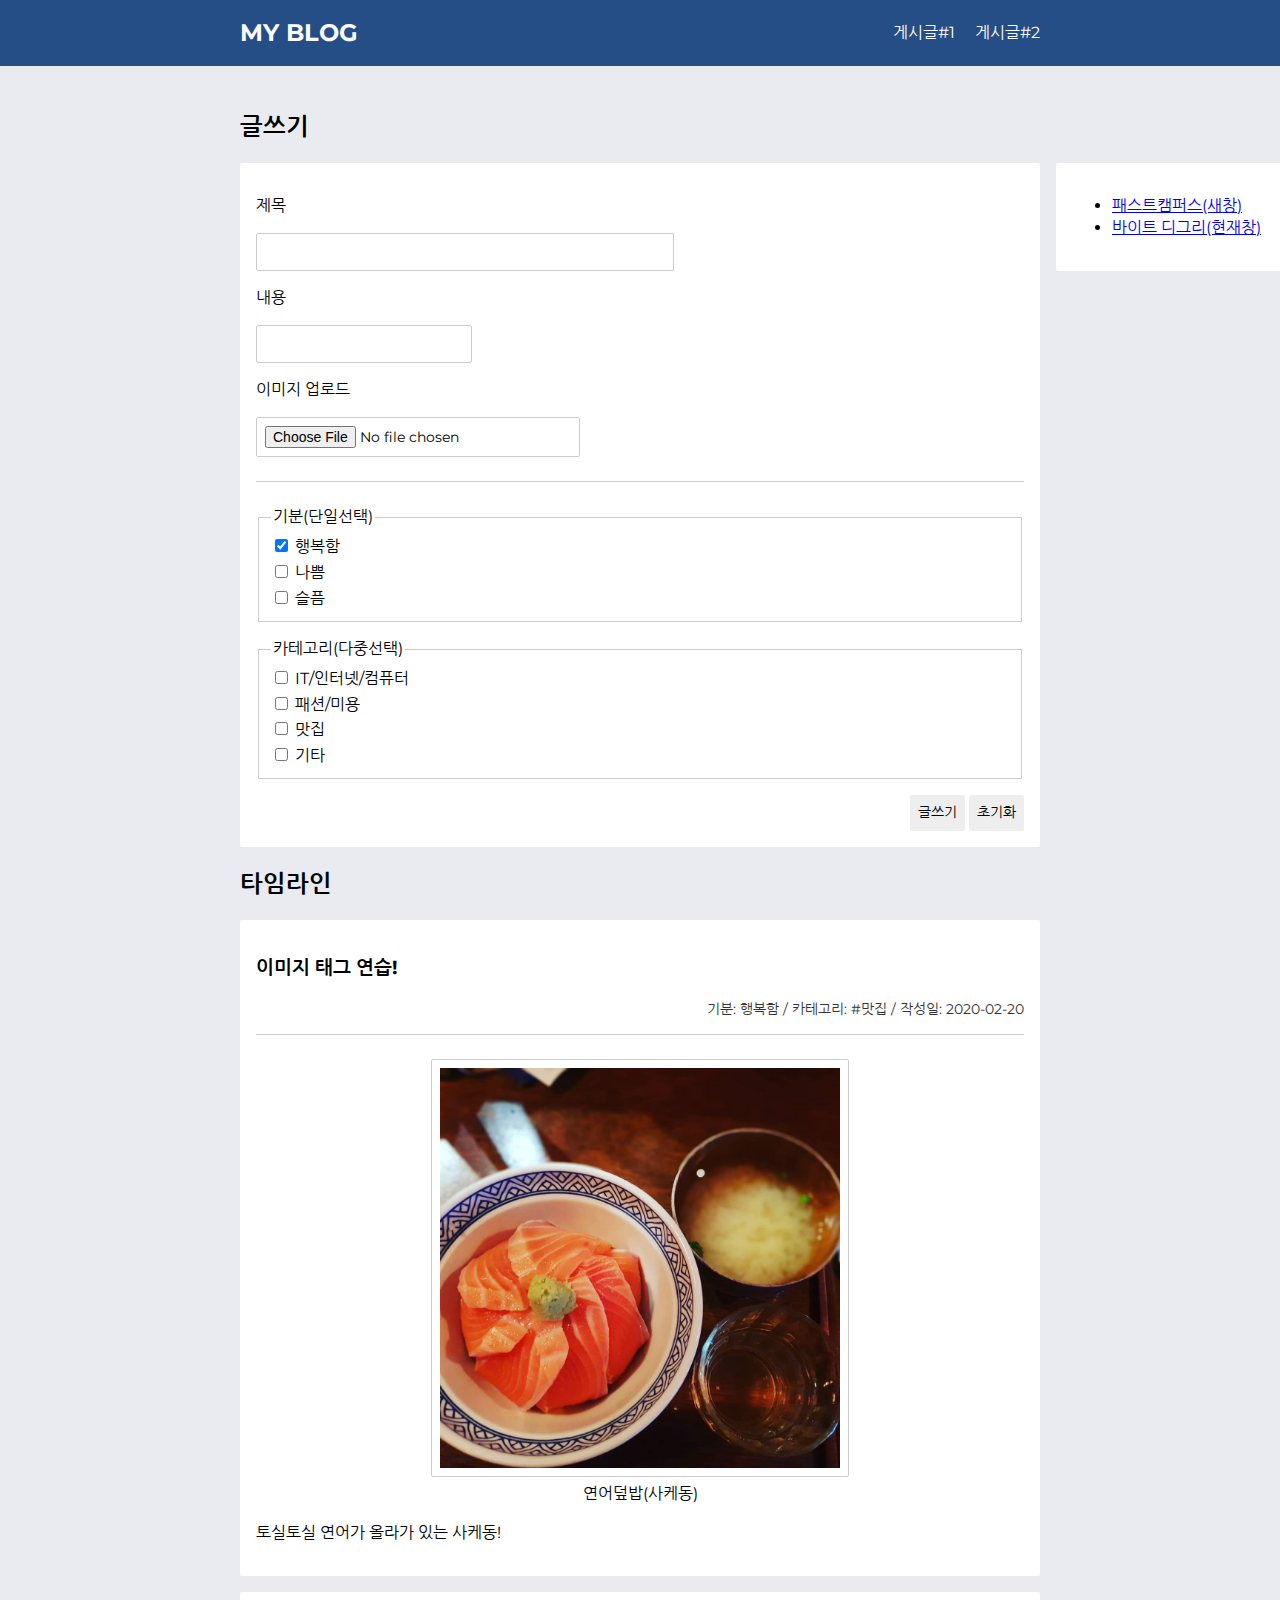
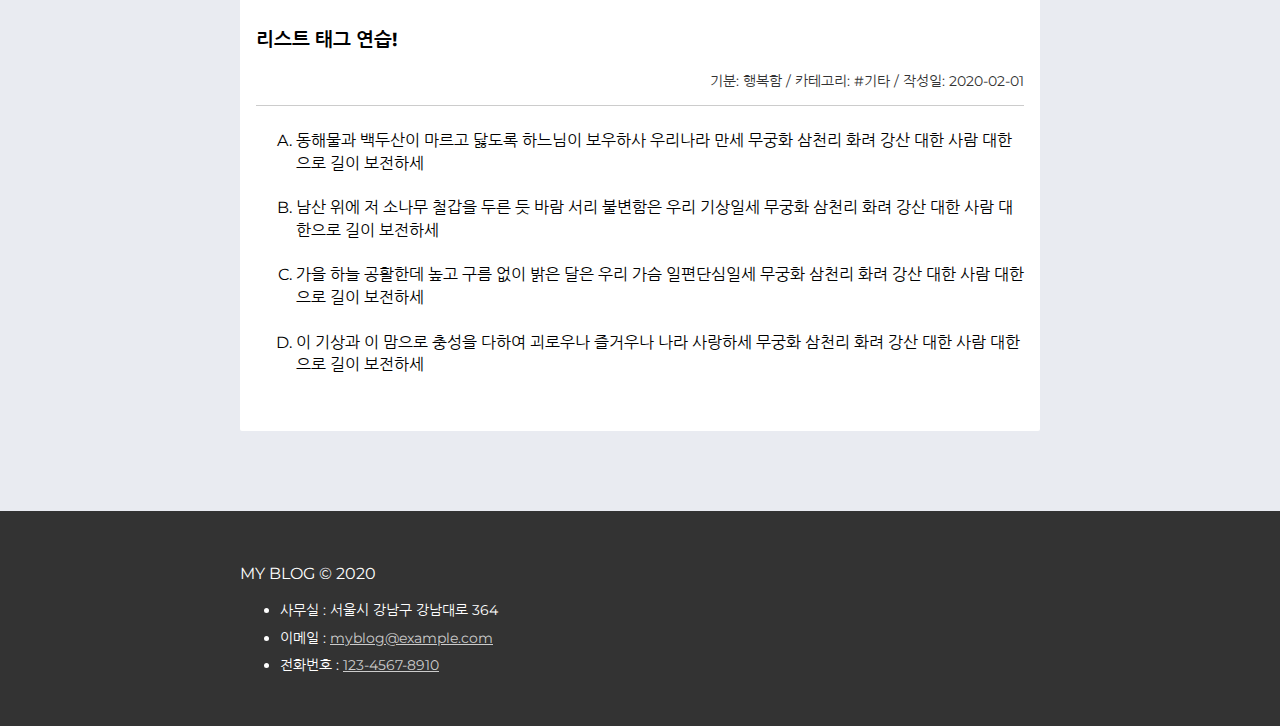
==== KDT_HWrepo_Week4/byte-degree-html/src/index.html @ ed016e7b "Feat: configure direcrtory and title" ====
<!DOCTYPE html>
<html lang="ko">
<head>
    <meta charset="UTF-8" />
    <meta name="viewport" content="width=device-width, initial-scale=1.0" />
    <meta http-equiv="X-UA-Compatible" content="ie=edge" />
    <!-- 01. 기본경로 설정하기(이곳에 작성) -->
    <base href="./assets/" target="_blank">
    <link rel="stylesheet" href="./css/index.css" >
    <link
        href="https://fonts.googleapis.com/css?family=Montserrat|Nanum+Gothic&display=swap"
        rel="stylesheet"
    />
    <!-- 02. 브라우저 타이틀 표시하기(이곳에 작성) -->
    <title>MY BLOG</title>
    <script src="./js/main.js"></script>
</head>
<body>
<!-- 헤더 -->
<div class="header">
    <div class="container">
        <h2 class="logo-title">MY BLOG</h2>
        <nav>
            <ul class="menu">
                <li class="menu-item">
                    <a href="../index.html?card"> 게시글#1</a>
                </li>
                <li class="menu-item">
                    <a href="../index.html?card"> 게시글#2</a>
                </li>
            </ul>
        </nav>
    </div>
</div>
<!-- 본문 -->
<div class="content">
    <!-- 글쓰기 영역 -->
    <section class="write">
        <header><h2 class="title">글쓰기</h2></header>
        <div class="container">
            <form action="#">
                <p>
                    <label>
                        제목<br />
                        <input type="text" name="subject" />
                    </label>
                </p>
                <p>
                    <label>
                        내용<br />
                        <input
                            name="content"
                            cols="55"
                            rows="5"
                        ></input>
                    </label>
                </p>
                <p>
                    <label>
                        이미지 업로드<br />
                        <input
                            name="image"
                            type="file"
                            accept="image/jpeg, image/jpg, image/png, image/gif"
                        />
                    </label>
                </p>
                <hr class="separator" />
                <fieldset>
                    <legend>기분(단일선택)</legend>
                    <input
                        type="checkbox"
                        name="feeling"
                        value="Happy"
                        id="feeling:Happy"
                        checked
                    />
                    <label for="feeling:Happy">행복함</label><br />
                    <input
                        type="checkbox"
                        name="feeling"
                        value="Bad"
                        id="feeling:Bad"
                    />
                    <label for="feeling:Bad">나쁨</label><br />
                    <input
                        type="checkbox"
                        name="feeling"
                        value="Sad"
                        id="feeling:Sad"
                    />
                    <label for="feeling:Sad">슬픔</label><br />
                </fieldset>
                <fieldset>
                    <legend>카테고리(다중선택)</legend>
                    <input
                        type="checkbox"
                        name="category"
                        value="IT/Internet/Computer"
                        id="category:IT/Internet/Computer"
                    />
                    <label for="category:IT/Internet/Computer"
                    >IT/인터넷/컴퓨터 </label
                    ><br />
                    <input
                        type="checkbox"
                        name="category"
                        value="Fashion/Beauty"
                        id="category:Fashion/Beauty"
                    />
                    <label for="category:Fashion/Beauty"
                    >패션/미용 </label
                    ><br />
                    <input
                        type="checkbox"
                        name="category"
                        value="Delicious"
                        id="category:Delicious"
                    />
                    <label for="category:Delicious">맛집 </label><br />
                    <input
                        type="checkbox"
                        name="category"
                        value="ETC"
                        id="category:ETC"
                    />
                    <label for="category:ETC">기타 </label><br />
                </fieldset>
                <footer class="buttons">
                    <button type="button">글쓰기</button>
                    <button type="button">초기화</button>
                </footer>
            </form>
        </div>
    </section>
    <!-- 게시글 영역 -->
    <section class="timeline">
        <h2>타임라인</h2>
        <!-- 게시글 1번 -->
        <div class="item">
            <header>
                <h3>
                    <a id="card1">이미지 태그 연습!</a>
                </h3>
                <p class="meta">
                    기분: 행복함 / 카테고리: #맛집 / 작성일:
                    <time datetime="2020-02-20 12:00">2020-02-20</time>
                </p>
            </header>
            <hr class="separator" />
            <figure class="image">
                <img
                    srcset="
                                ./images/image-sm.jpg  400w,
                                ./images/image-md.jpg  700w,
                                ./images/image-lg.jpg 1000w
                            "
                    sizes="(max-width: 500px) 444px,
                                   (max-width: 800px) 777px,
                                   1222px"
                    width="400"
                />
                <figcaption>연어덮밥(사케동)</figcaption>
            </figure>
            <p>토실토실 연어가 올라가 있는 사케동!</p>
        </div>
        <!-- 게시글 2번 -->
        <div class="item">
            <header>
                <h3>
                    <a id="card2">리스트 태그 연습!</a>
                </h3>
                <p class="meta">
                    기분: 행복함 / 카테고리: #기타 / 작성일:
                    <time datetime="2020-02-10 10:00">2020-02-01</time>
                </p>
            </header>
            <hr class="separator" />
            <ol type="A">
                <li>
                    동해물과 백두산이 마르고 닳도록 하느님이 보우하사
                    우리나라 만세 무궁화 삼천리 화려 강산 대한 사람
                    대한으로 길이 보전하세<br /><br />
                </li>
                <li>
                    남산 위에 저 소나무 철갑을 두른 듯 바람 서리
                    불변함은 우리 기상일세 무궁화 삼천리 화려 강산 대한
                    사람 대한으로 길이 보전하세<br /><br />
                </li>
                <li>
                    가을 하늘 공활한데 높고 구름 없이 밝은 달은 우리
                    가슴 일편단심일세 무궁화 삼천리 화려 강산 대한 사람
                    대한으로 길이 보전하세<br /><br />
                </li>
                <li>
                    이 기상과 이 맘으로 충성을 다하여 괴로우나 즐거우나
                    나라 사랑하세 무궁화 삼천리 화려 강산 대한 사람
                    대한으로 길이 보전하세<br /><br />
                </li>
            </ol>
        </div>
    </section>
    <!-- 우측 링크 영역 -->
    <div class="links">
        <nav>
            <ul>
                <li>
                    <a href="https://www.fastcampus.co.kr"
                       target="">
                        패스트캠퍼스(새창)
                    </a>
                </li>
                <li>
                    <a href="https://www.fastcampus.co.kr"
                       target="">
                        바이트 디그리(현재창)
                    </a>
                </li>
            </ul>
        </nav>
    </div>
</div>
<!-- 푸터 -->
<div class="footer">
    <div class="container">
        <p class="copyright">MY BLOG &copy; 2020</p>
        <address class="contact">
            <ul>
                <li>사무실 : 서울시 강남구 강남대로 364</li>
                <li>
                    이메일 :
                    <a href="link:myblog@email.com"
                    >myblog@example.com</a
                    >
                </li>
                <li>
                    전화번호 :
                    <a href="link:12345678910">123-4567-8910</a>
                </li>
            </ul>
        </address>
    </div>
</div>
</body>
</html>
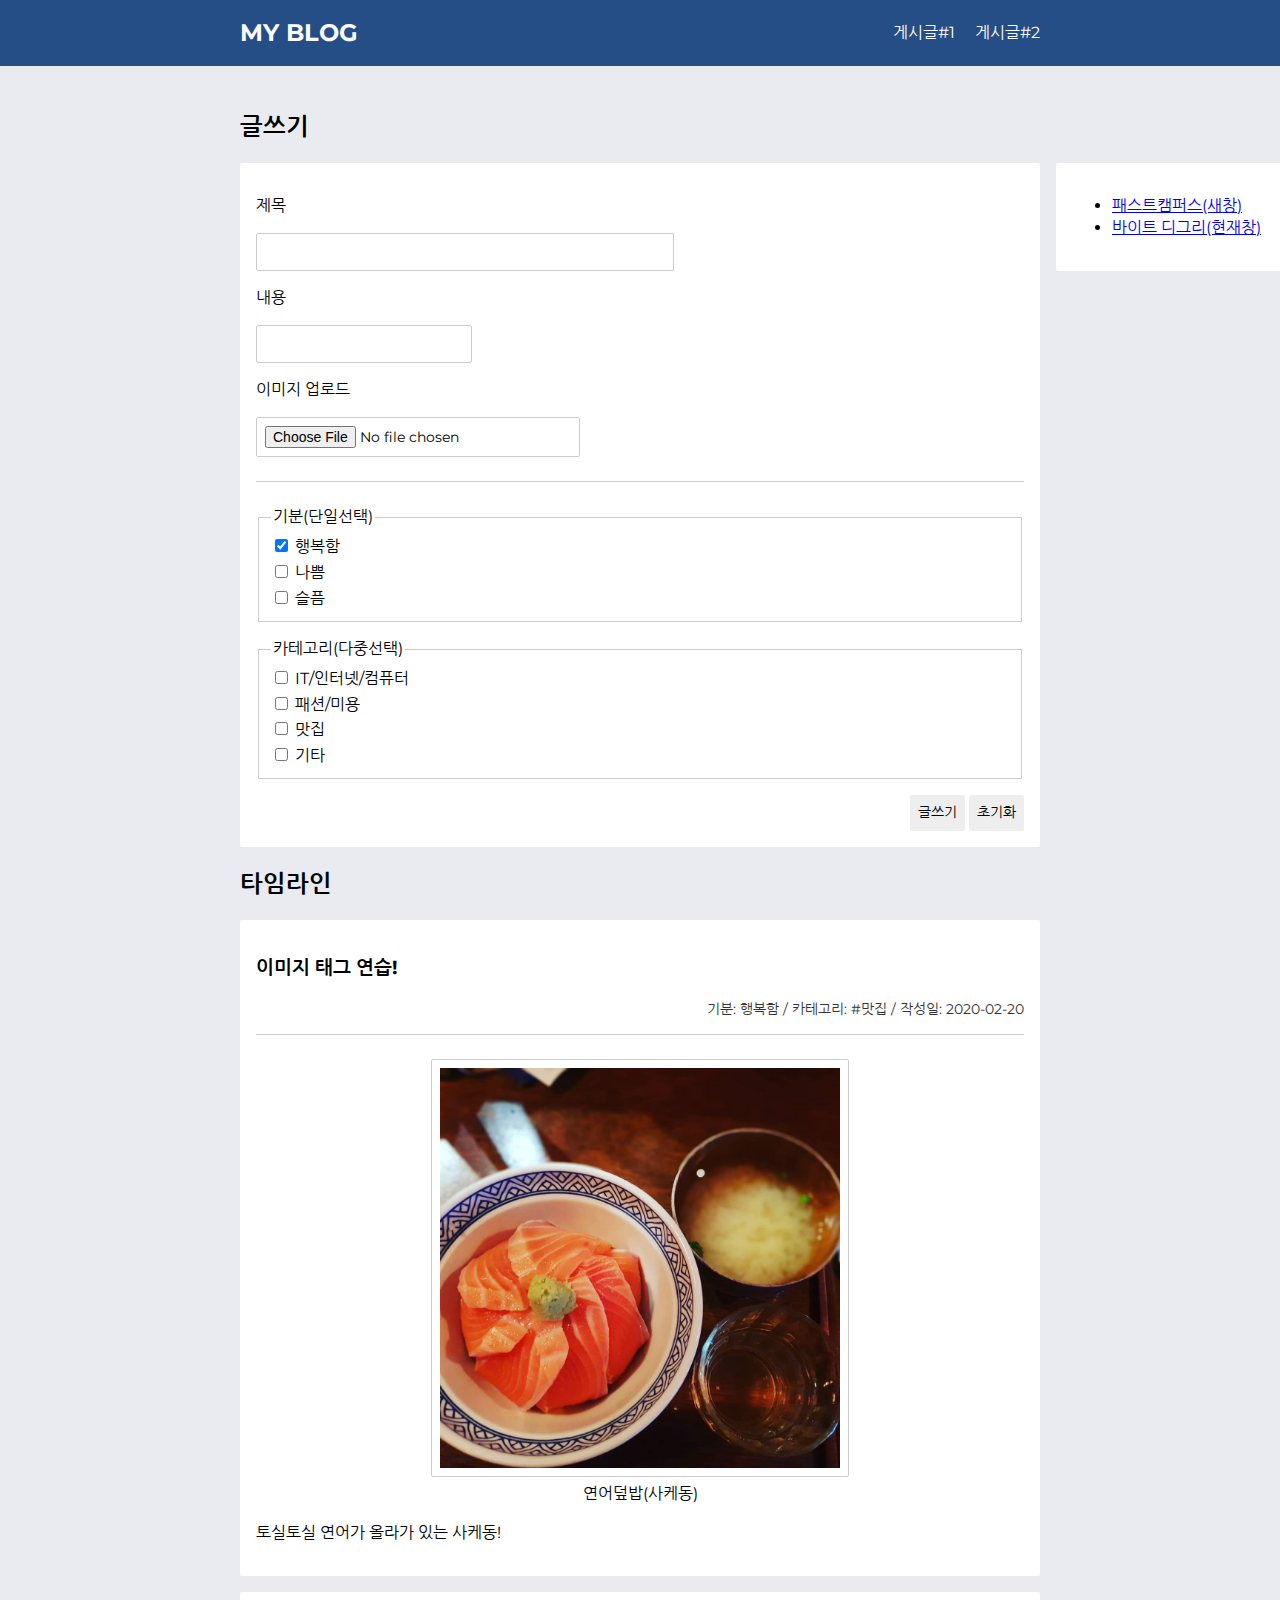
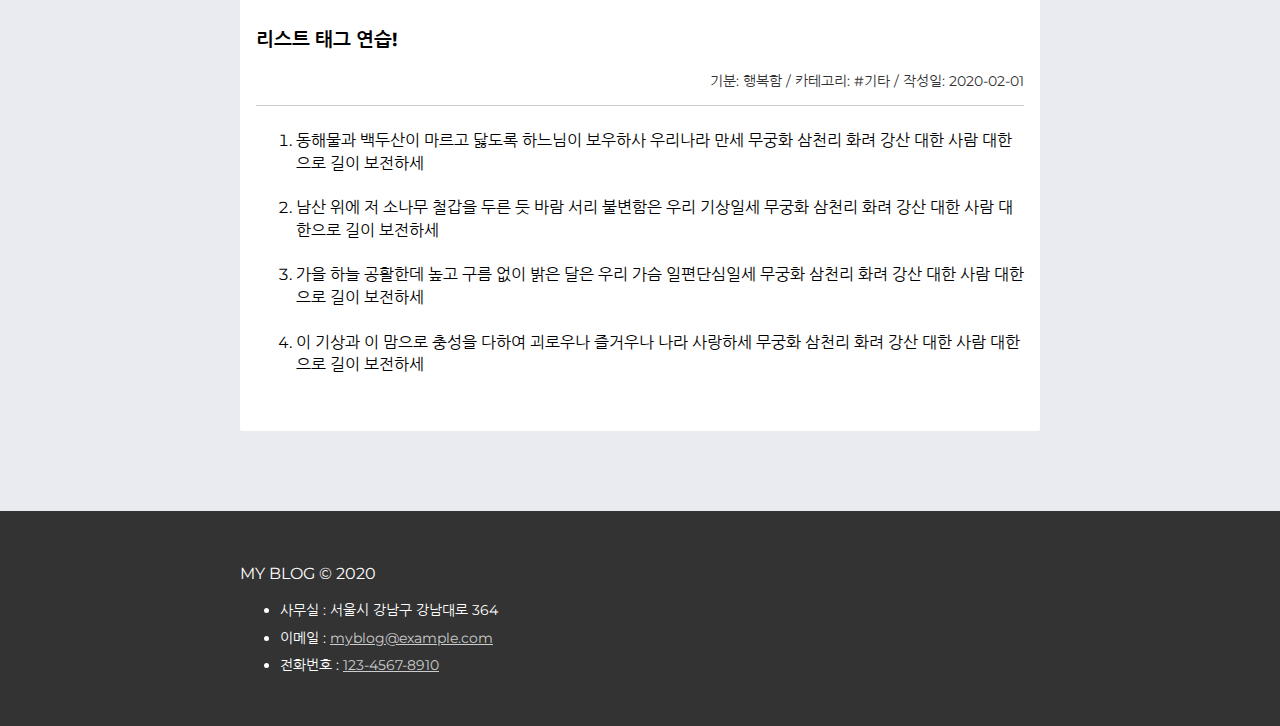
==== commit 291e574b: "Fix: change ol type A to 1" ====
--- a/KDT_HWrepo_Week4/byte-degree-html/src/index.html
+++ b/KDT_HWrepo_Week4/byte-degree-html/src/index.html
@@ -17,23 +17,23 @@
 </head>
 <body>
 <!-- 헤더 -->
-<div class="header">
+<header class="header">
     <div class="container">
-        <h2 class="logo-title">MY BLOG</h2>
+        <h1 class="logo-title">MY BLOG</h1>
         <nav>
             <ul class="menu">
                 <li class="menu-item">
-                    <a href="../index.html?card"> 게시글#1</a>
+                    <a href="../index.html#card1" target="_self" > 게시글#1</a>
                 </li>
                 <li class="menu-item">
-                    <a href="../index.html?card"> 게시글#2</a>
+                    <a href="../index.html#card2" target="_self"> 게시글#2</a>
                 </li>
             </ul>
         </nav>
     </div>
-</div>
+</header>
 <!-- 본문 -->
-<div class="content">
+<main class="content">
     <!-- 글쓰기 영역 -->
     <section class="write">
         <header><h2 class="title">글쓰기</h2></header>
@@ -176,7 +176,7 @@
                 </p>
             </header>
             <hr class="separator" />
-            <ol type="A">
+            <ol type="1">
                 <li>
                     동해물과 백두산이 마르고 닳도록 하느님이 보우하사
                     우리나라 만세 무궁화 삼천리 화려 강산 대한 사람
@@ -201,27 +201,27 @@
         </div>
     </section>
     <!-- 우측 링크 영역 -->
-    <div class="links">
+    <nav class="links">
         <nav>
             <ul>
                 <li>
                     <a href="https://www.fastcampus.co.kr"
-                       target="">
+                       target="_blank">
                         패스트캠퍼스(새창)
                     </a>
                 </li>
                 <li>
                     <a href="https://www.fastcampus.co.kr"
-                       target="">
+                       target="_self">
                         바이트 디그리(현재창)
                     </a>
                 </li>
             </ul>
         </nav>
-    </div>
-</div>
+    </nav>
+</main>
 <!-- 푸터 -->
-<div class="footer">
+<footer class="footer">
     <div class="container">
         <p class="copyright">MY BLOG &copy; 2020</p>
         <address class="contact">
@@ -229,17 +229,15 @@
                 <li>사무실 : 서울시 강남구 강남대로 364</li>
                 <li>
                     이메일 :
-                    <a href="link:myblog@email.com"
-                    >myblog@example.com</a
-                    >
+                    <a href="mailto:myblog@email.com">myblog@example.com </a>
                 </li>
                 <li>
                     전화번호 :
-                    <a href="link:12345678910">123-4567-8910</a>
+                    <a href="tel:+12345678910">123-4567-8910 </a>
                 </li>
             </ul>
         </address>
     </div>
-</div>
+</footer>
 </body>
 </html>
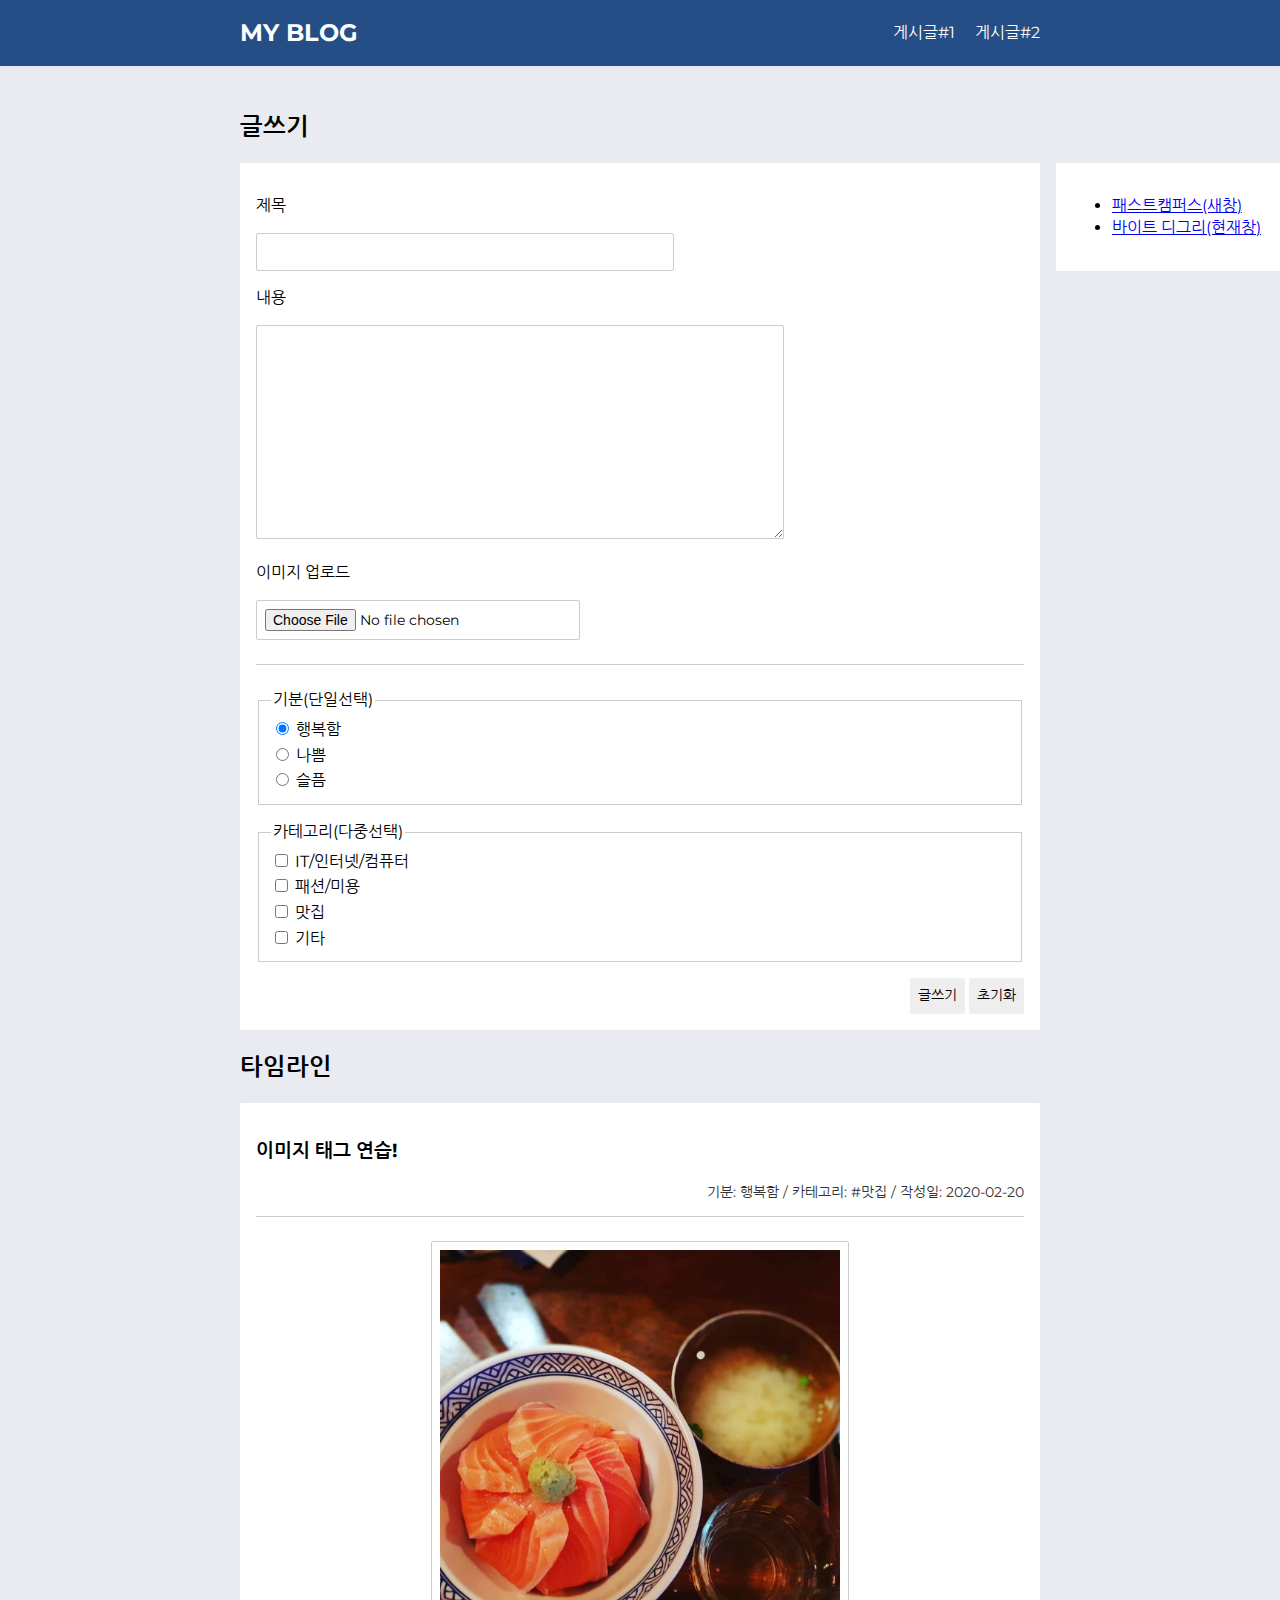
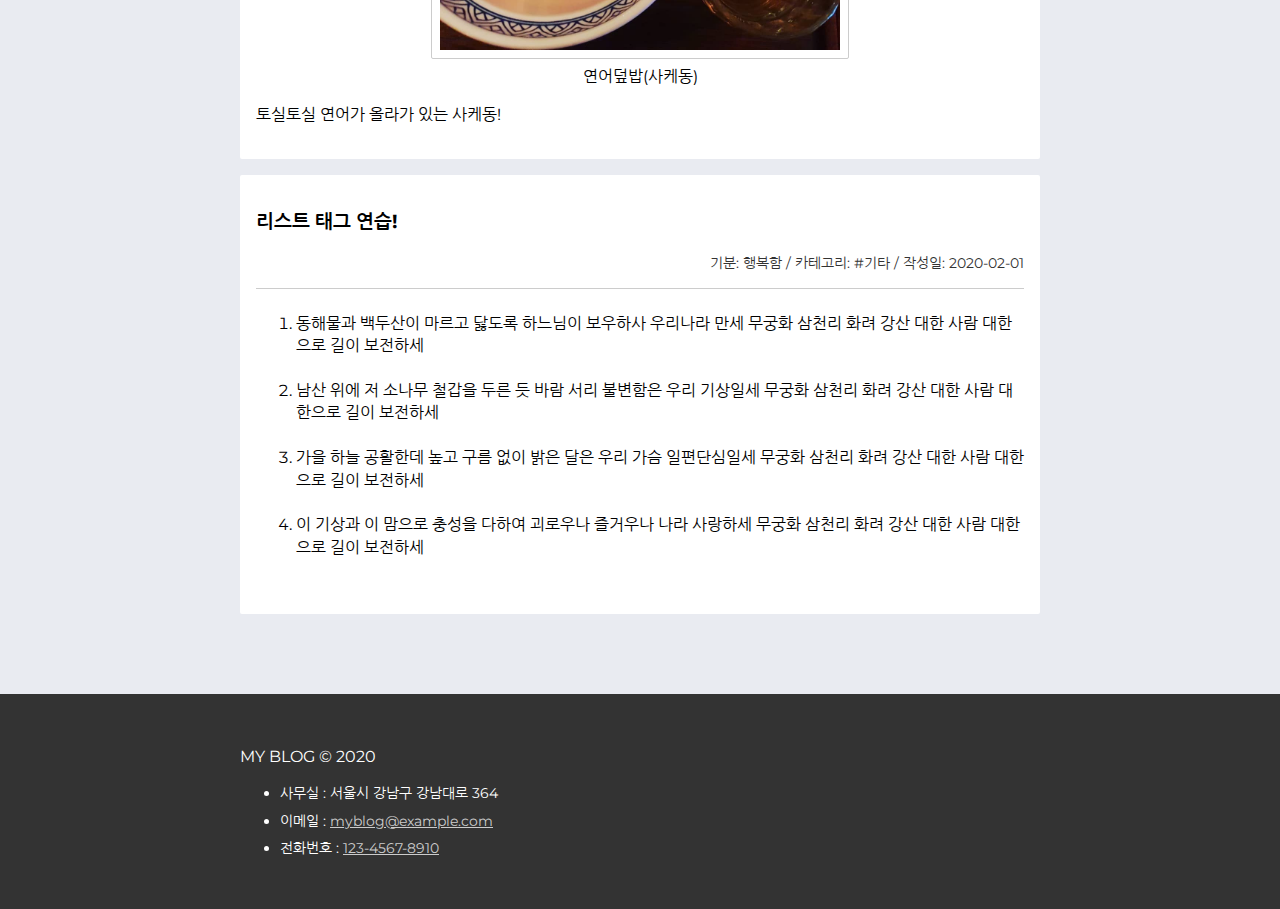
==== commit f8439e3a: "Fix: change button tags" ====
--- a/KDT_HWrepo_Week4/byte-degree-html/src/index.html
+++ b/KDT_HWrepo_Week4/byte-degree-html/src/index.html
@@ -13,7 +13,6 @@
     />
     <!-- 02. 브라우저 타이틀 표시하기(이곳에 작성) -->
     <title>MY BLOG</title>
-    <script src="./js/main.js"></script>
 </head>
 <body>
 <!-- 헤더 -->
@@ -48,11 +47,11 @@
                 <p>
                     <label>
                         내용<br />
-                        <input
+                        <textarea
                             name="content"
                             cols="55"
-                            rows="5"
-                        ></input>
+                            rows="10"
+                        ></textarea>
                     </label>
                 </p>
                 <p>
@@ -67,9 +66,9 @@
                 </p>
                 <hr class="separator" />
                 <fieldset>
-                    <legend>기분(단일선택)</legend>
-                    <input
-                        type="checkbox"
+                    <legend >기분(단일선택)</legend>
+                    <input
+                        type="radio"
                         name="feeling"
                         value="Happy"
                         id="feeling:Happy"
@@ -77,14 +76,14 @@
                     />
                     <label for="feeling:Happy">행복함</label><br />
                     <input
-                        type="checkbox"
+                        type="radio"
                         name="feeling"
                         value="Bad"
                         id="feeling:Bad"
                     />
                     <label for="feeling:Bad">나쁨</label><br />
                     <input
-                        type="checkbox"
+                        type="radio"
                         name="feeling"
                         value="Sad"
                         id="feeling:Sad"
@@ -127,8 +126,8 @@
                     <label for="category:ETC">기타 </label><br />
                 </fieldset>
                 <footer class="buttons">
-                    <button type="button">글쓰기</button>
-                    <button type="button">초기화</button>
+                    <button type="submit">글쓰기</button>
+                    <button type="reset">초기화</button>
                 </footer>
             </form>
         </div>
@@ -239,5 +238,6 @@
         </address>
     </div>
 </footer>
+<script src="./js/main.js"></script>
 </body>
 </html>
